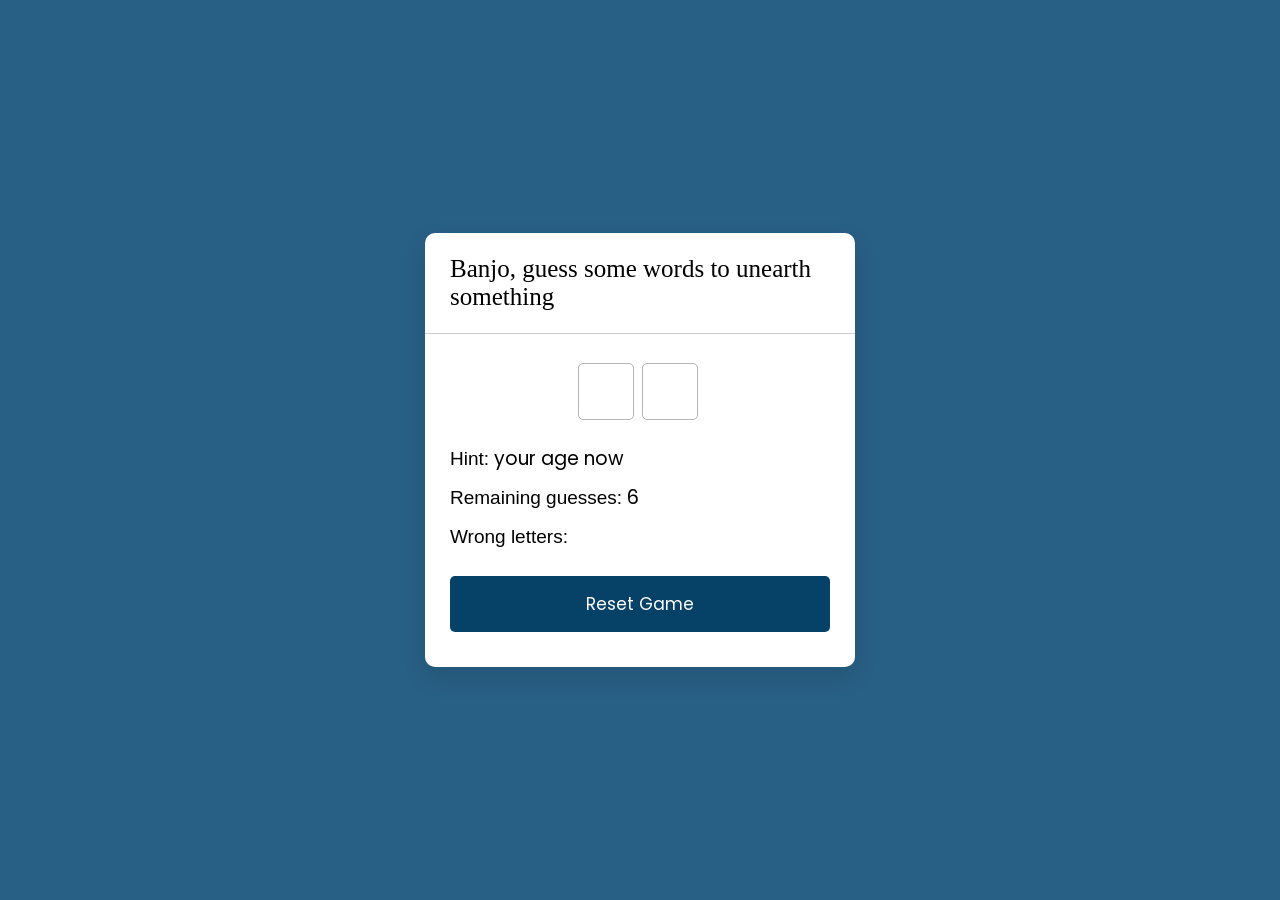
==== index.html @ 4bbd6061 "Add files via upload" ====
<!DOCTYPE html>
<!-- Coding By CodingNepal - youtube.com/codingnepal -->
<html lang="en" dir="ltr">
  <head>
    <meta charset="utf-8">
    <title>Guess a Word Game JavaScript |</title>
    <link rel="stylesheet" href="style.css">

                
    <meta name="viewport" content="width=device-width, initial-scale=1.0">
  </head>
  <body>
    <div class="wrapper">
      
      <h1>Banjo, guess some words to unearth something</h1>
      <div class="content">
        <input type="text" class="typing-input" maxlength="1">
        <div class="inputs"></div>
        <div class="details">
          <p class="hint">Hint: <span></span></p>
          <p class="guess-left">Remaining guesses: <span></span></p>
          <p class="wrong-letter">Wrong letters: <span></span></p>
        </div>
        <button class="reset-btn">Reset Game</button>
      </div>
    </div>

    <script src="js/words.js"></script>
    <script src="js/script.js"></script>

  </body>
</html>
---- style.css ----
/* Import Google font - Poppins */
@import url('https://fonts.googleapis.com/css2?family=Poppins:wght@400;500;600&display=swap');
*{
  margin: 0;
  padding: 0;
  box-sizing: border-box;
  font-family: 'Poppins', sans-serif;
}
body{
  display: flex;
  padding: 0 10px;
  min-height: 100vh;
  align-items: center;
  justify-content: center;
  background: #285f84;
}
.wrapper{
  width: 430px;
  background: #fff;
  border-radius: 10px;
  box-shadow: 0 10px 25px rgba(0,0,0,0.1);
}
.wrapper h1 {
  font-size: 25px;
  font-weight: 500;
  font-family: 'Marker Felt' , serif;
  padding: 22px 25px;
  border-bottom: 1px solid #ccc;
}
.wrapper .content{
  margin: 25px 25px 35px;
}
.content .inputs{
  display: flex;
  flex-wrap: wrap;
  justify-content: center;
}
.inputs input{
  height: 57px;
  width: 56px;
  margin: 4px;
  font-size: 24px;
  font-weight: 500;
  color: #064168;
  text-align: center;
  border-radius: 5px;
  background: none;
  pointer-events: none;
  text-transform: uppercase;
  border: 1px solid #B5B5B5;
}
.typing-input {
  opacity: 0;
  z-index: -999;
  position: absolute;
  pointer-events: none;
}
.inputs input:first-child{
  margin-left: 0px;
}
.content .details{
  margin: 20px 0 25px;
}
.details p {
  font-size: 19px;
  font-family: 'Marker Felt' , sans-serif;
  margin-bottom: 10px;
}

.hint {
  font-size: 19px;
  font-family: 'Marker Felt' , sans-serif;

}
.content .reset-btn{
  width: 100%;
  border: none;
  cursor: pointer;
  color: #fff;
  outline: none;
  padding: 15px 0;
  font-size: 17px;
  border-radius: 5px;
  background: #064168;
  transition: all 0.3s ease;
}
.content .reset-btn:hover{
  background: #064168;
}

@media screen and (max-width: 460px) {
  .wrapper {
    width: 100%;
  }
  .wrapper h1{
    font-size: 22px;
    padding: 16px 20px;
  }
  .wrapper .content{
    margin: 25px 20px 35px;
  }
  .inputs input{
    height: 51px;
    width: 50px;
    margin: 3px;
    font-size: 22px;
  }
  .details p{
    font-size: 17px;
    font-family: 'Marker Felt' , sans-serif;
  }
  .content .reset-btn{
    padding: 14px 0;
    font-size: 16px;
  }
}
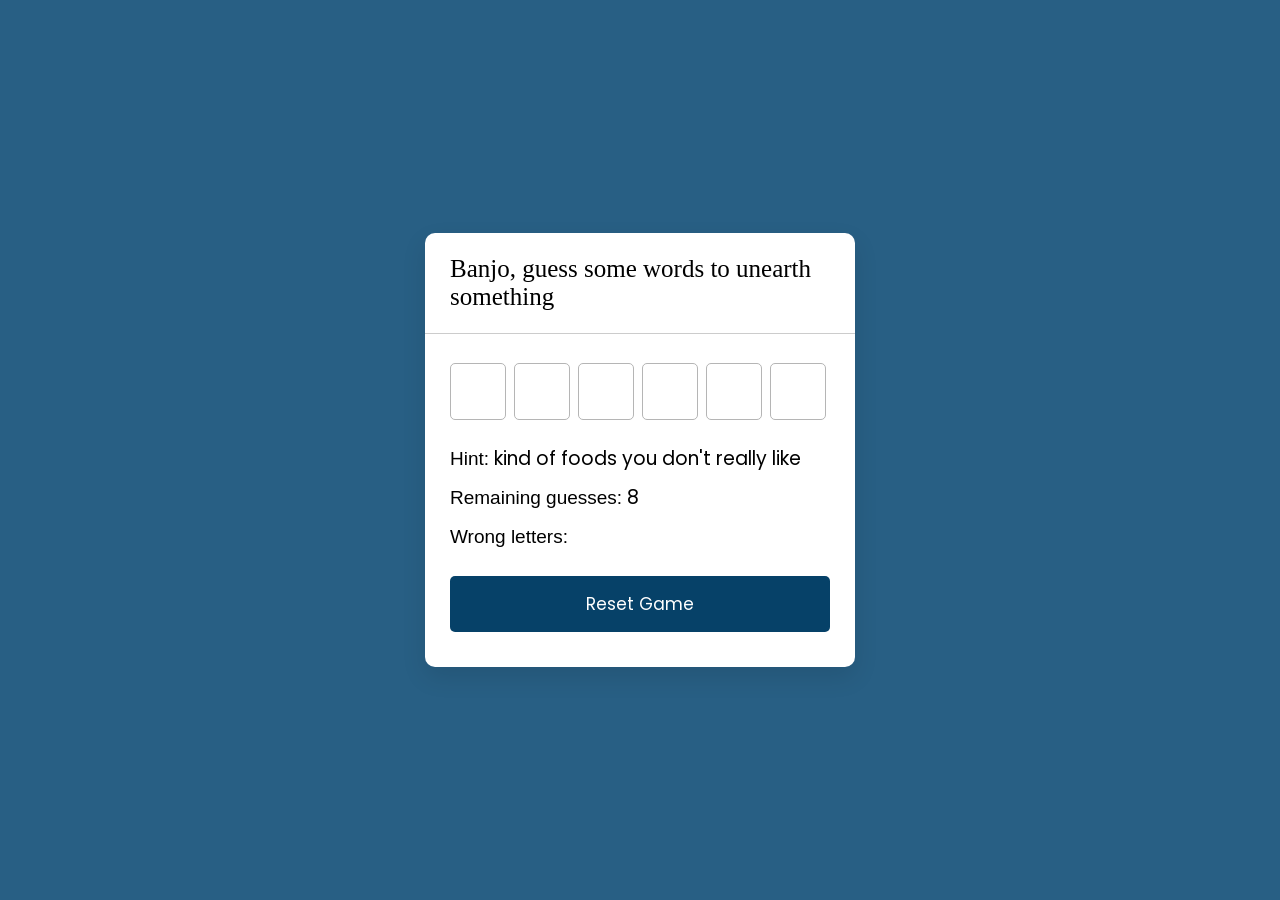
==== commit c5c9f268: "Update index.html" ====
--- a/index.html
+++ b/index.html
@@ -3,7 +3,7 @@
 <html lang="en" dir="ltr">
   <head>
     <meta charset="utf-8">
-    <title>Guess a Word Game JavaScript |</title>
+    <title>Banjo's gift</title>
     <link rel="stylesheet" href="style.css">
 
                 
@@ -29,4 +29,4 @@
     <script src="js/script.js"></script>
 
   </body>
-</html>+</html>
